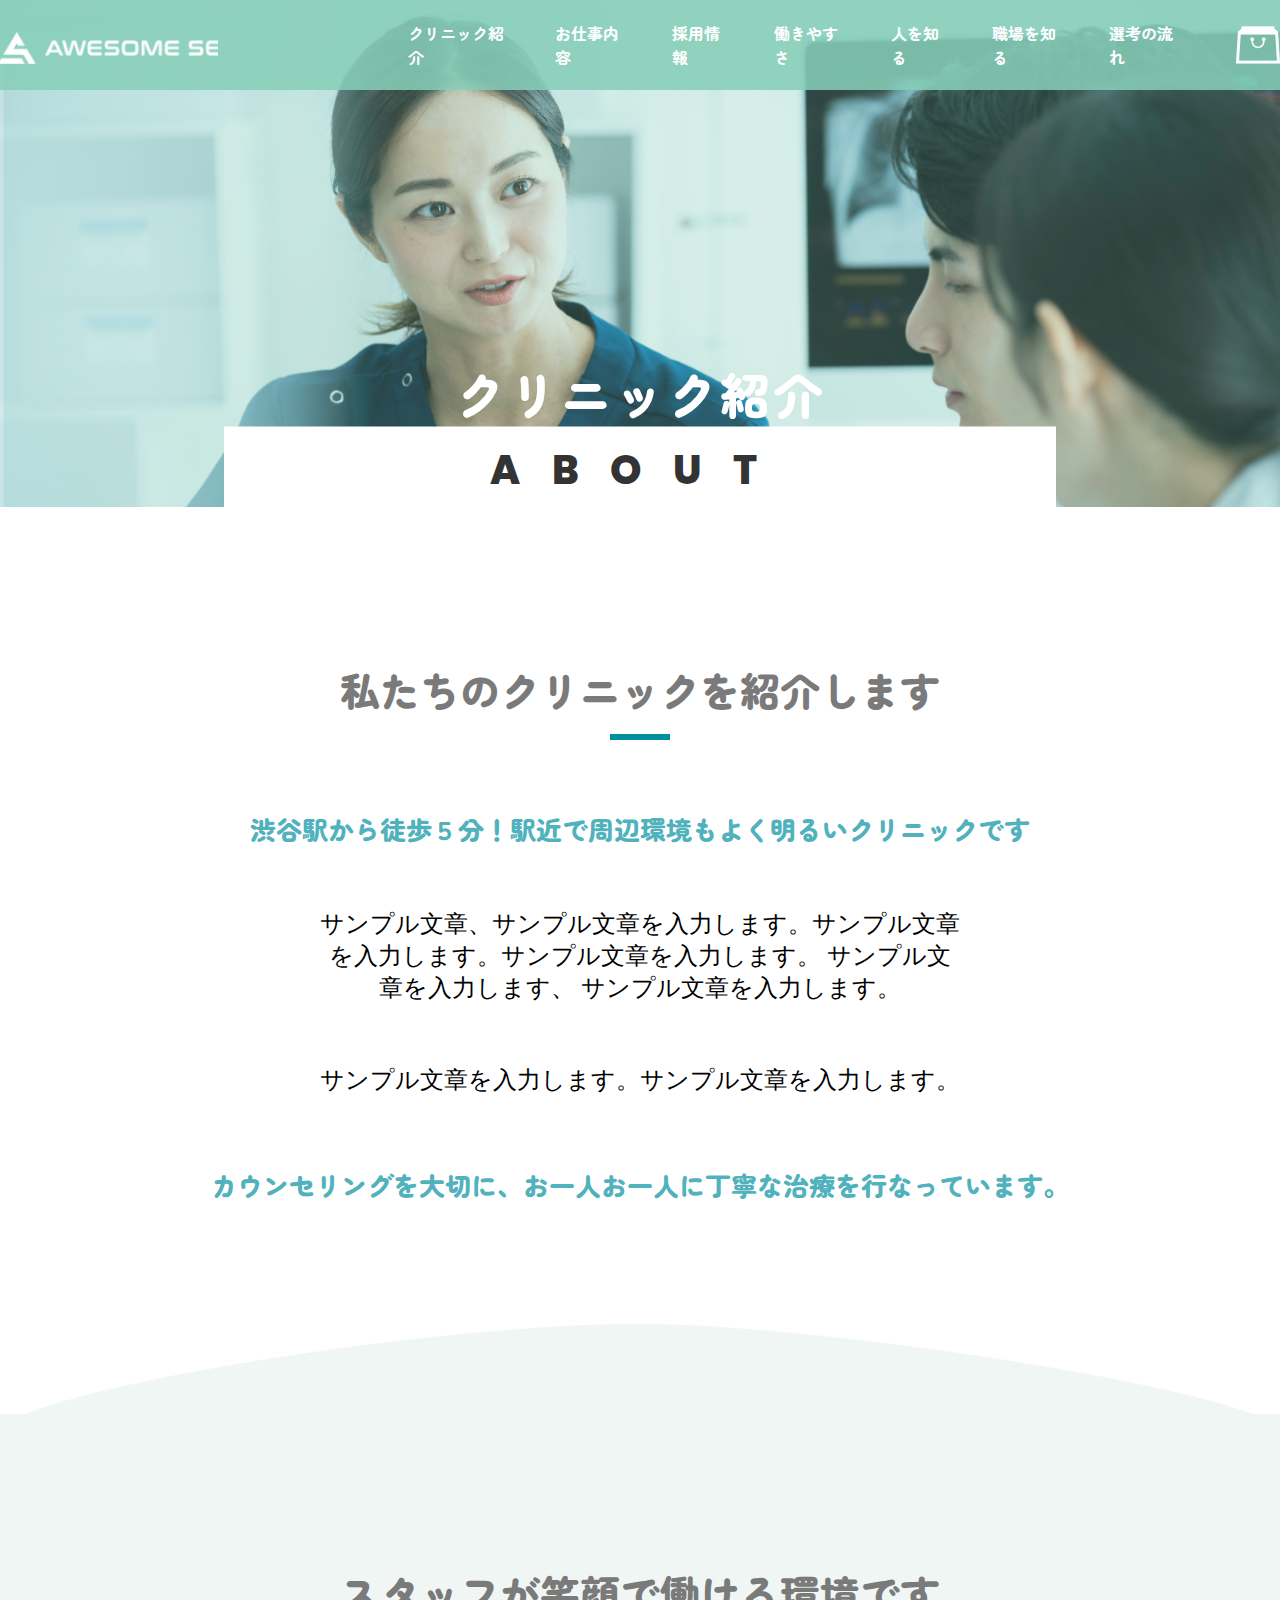
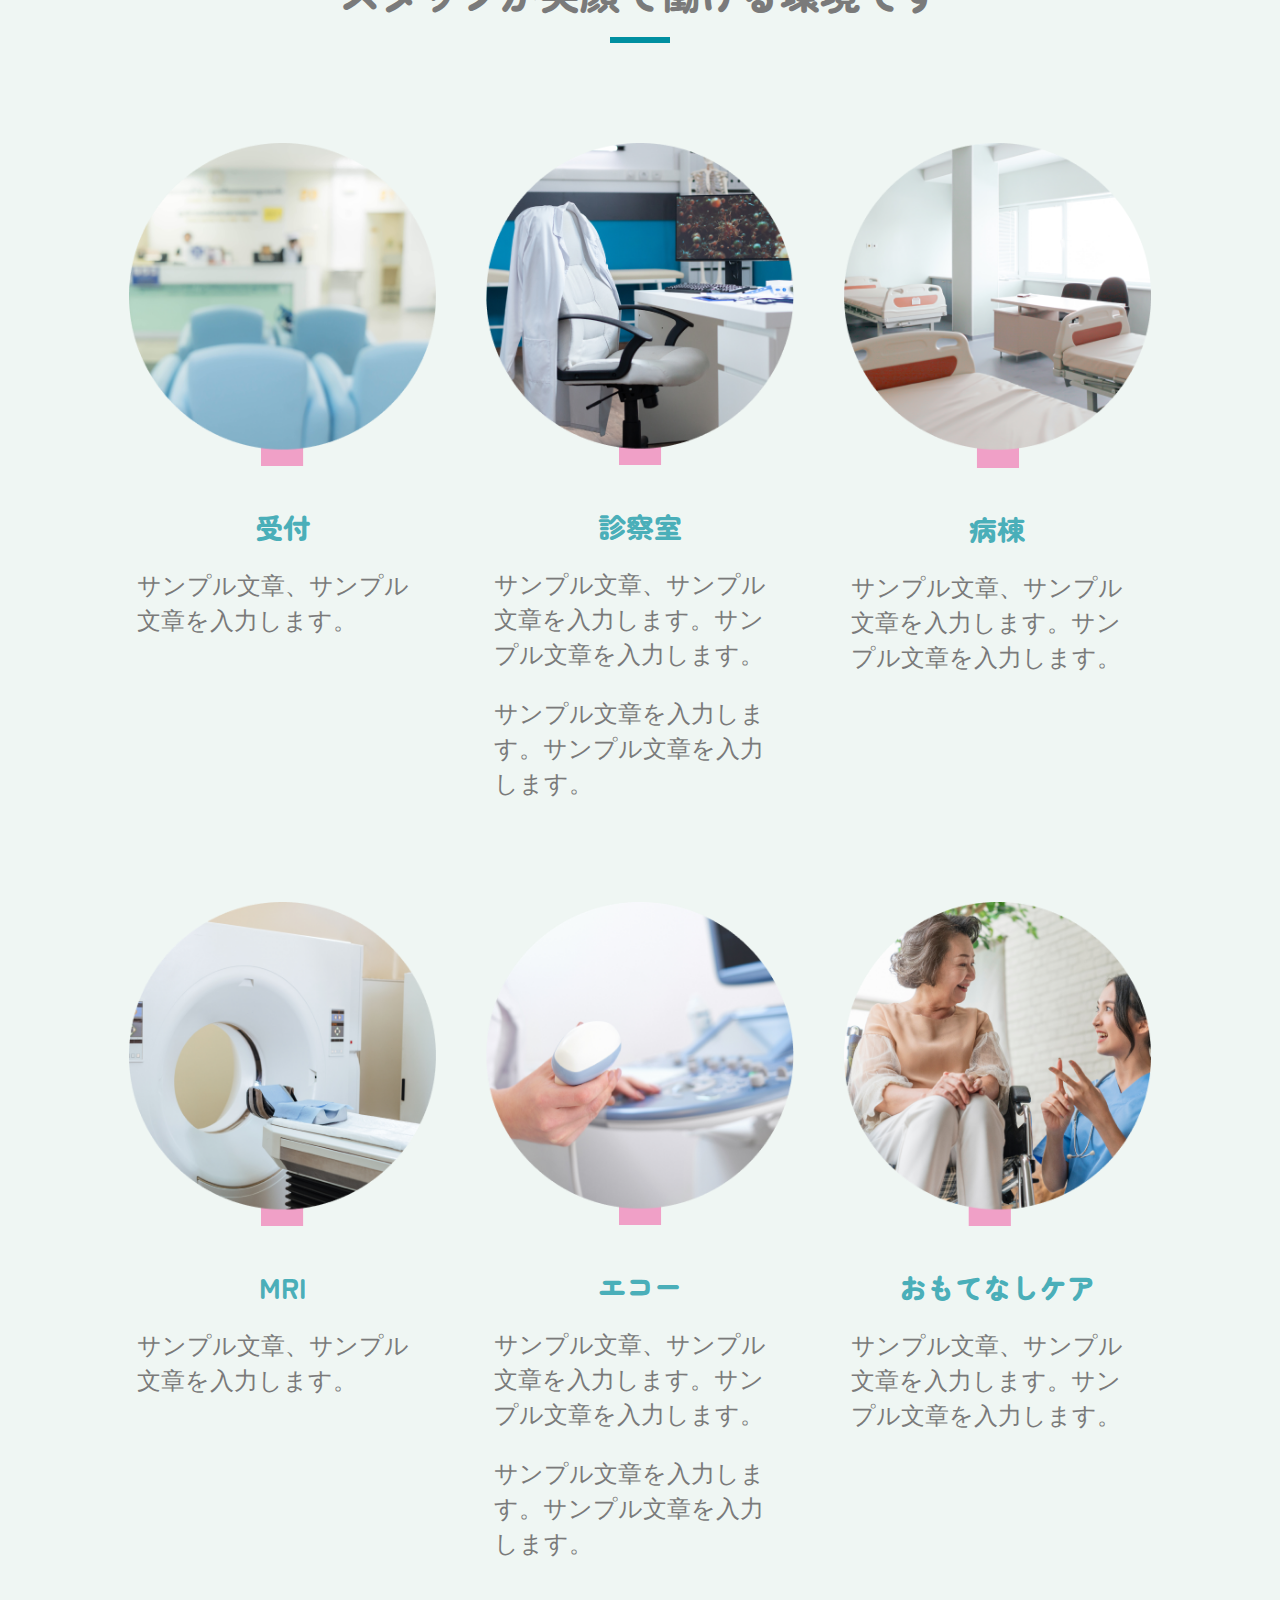
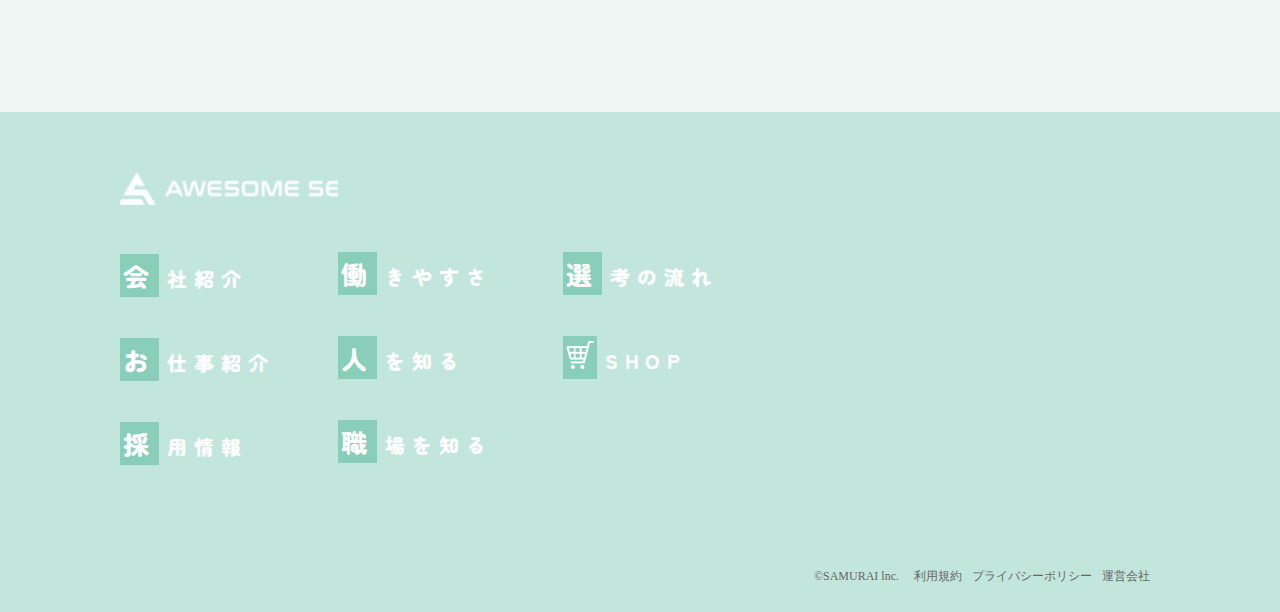
==== about.html @ 41eb9acd "Add files via upload" ====
<!DOCTYPE html>
<html lang="en">

<head>
  <meta charset="UTF-8">
  <meta name="viewport" content="width=device-width, initial-scale=1.0">
  <title>Recuru サンプルサイト</title>
  <link rel="stylesheet" href="css/header.css">
  <link rel="stylesheet" href="css/footer.css">
  <link rel="stylesheet" href="css/about.css">
  <link rel="preconnect" href="https://fonts.googleapis.com">
  <link rel="preconnect" href="https://fonts.gstatic.com" crossorigin>
  <link href="https://fonts.googleapis.com/css2?family=Zen+Maru+Gothic:wght@700&display=swap" rel="stylesheet">
  <link rel="preconnect" href="https://fonts.googleapis.com">
  <link rel="preconnect" href="https://fonts.gstatic.com" crossorigin>
  <link href="https://fonts.googleapis.com/css2?family=Poppins:wght@800&display=swap" rel="stylesheet">
</head>

<body>
  <!-- header -->
  <header>
    <header class="l-header" id="header">
      <div class="p-header__top">
        <div class="p-header__logoLeft">
          <img class="c-awesome__logo" src="images/awesome-logo.png" alt="ロゴ">
        </div>
        <nav class="p-header__nav">
          <ul class="c-nav__list">
            <li class="p-nav__listItem">クリニック紹介</li>
            <li class="p-nav__listItem">お仕事内容</li>
            <li class="p-nav__listItem">採用情報</li>
            <li class="p-nav__listItem">働きやすさ</li>
            <li class="p-nav__listItem">人を知る</li>
            <li class="p-nav__listItem">職場を知る</li>
            <li class="p-nav__listItem">選考の流れ</li>
          </ul>
        </nav>
        <div class="p-header__logoRight">
          <img class="header-logo" src="images/header_bag.png" alt="ロゴ">
        </div>
      </div>
      <div id="nav-wrapper" class="nav-wrapper">
        <div class="hamburger" id="js-hamburger">
          <span class="hamburger__line hamburger__line--1"></span>
          <span class="hamburger__line hamburger__line--2"></span>
          <span class="hamburger__line hamburger__line--3"></span>
          <div class="menu">MENU</p>
        </div>
        <nav class="sp-nav">
            <ul>
              <li class="list-item">クリニック紹介</li>
              <li class="list-item">お仕事内容</li>
              <li class="list-item">採用情報</li>
              <li class="list-item">働きやすさ</li>
              <li class="list-item">人を知る</li>
              <li class="list-item">職場を知る</li>
              <li class="list-item">選考の流れ</li>
              <li class="online-shop">
                <img class="bag-img" src="images/header_bag.png" alt="バッグのアイコン">
                <p>Online Shop</p>
              </li>
              <li class="entry-form">エントリーフォーム</li>
            </ul>
        </nav>
      </div>
      <div class="c-kv__bg">
        <img class="p-kv__bg" src="images/about-top_img.png" alt="人の画像">
        <img class="sp-p-kv__bg" src="sp-imges/sp-about_top.png" alt="人の画像">
        <div class="c-kv__section__inner">
          <p class="p-kv__section__inner-title">クリニック紹介</p>
          <p class="p-kv__section__inner-square">ABOUT</p>
        </div>
      </div>
    </header>
  </header>
  <!-- main -->
  <main>
    <main class="l-main">
    <!-- section1 -->
      <section class="c-section">
        <div>
          <div class="c-section__title">私たちのクリニックを紹介します</div>
          <div class="blue-line"></div>
        </div>
        <div>
          <div class="sp-c-section__title">私たちのクリニックを<br>紹介します</div>
          <div class="sp-blue-line"></div>
        </div>
        <div class="c-section__text">渋谷駅から徒歩５分！駅近で周辺環境もよく明るいクリニックです</div>
        <div class="sp-c-section__text">地域の皆様を元気に、<br>健康な街を作る<br>クリニックです</div>
        <div class="c-section__text-item">
          <p class="u-text-item">サンプル文章、サンプル文章を入力します。サンプル文章を入力します。サンプル文章を入力します。
                サンプル文章を入力します、 サンプル文章を入力します。</span>
          <p class="u-text-item">サンプル文章を入力します。サンプル文章を入力します。</span>
          </div>
        <div class="c-section__text">カウンセリングを大切に、お一人お一人に丁寧な治療を行なっています。</div>
        <div class="sp-c-section__text">来院される患者さまおひとりおひとりに笑顔をもたらすべく、<br>力を尽くします。</div>
      </section>
    <!-- section2 -->
      <section class="c-section">
        <div class="p-triangle-parts">
          <img class="p-parts__img" src="images/about-triangle_img.png" alt="">
        </div>
        <div>
          <div class="c-section__title">スタッフが笑顔で働ける環境です</div>
          <div class="blue-line"></div>
        </div>
        <div>
          <div class="sp-c-section__title">スタッフが笑顔で<br>働ける環境です</div>
          <div class="sp-blue-line"></div>
        </div>
        <div class="c-colum-group">
          <div class="c-colum-group__inner">
            <div class="c-colum-item">              
              <div class="c-colum-img">
                <img class="img" src="images/about_img1.png" alt="">                
              </div>
              <p class="c-colum-title">受付</p>
              <p class="c-colum-text">サンプル文章、サンプル文章を入力します。</p>
            </div>
            <div class="c-colum-item">
              <div class="c-colum-img">
                <img class="img" src="images/about_img2.png" alt="">
              </div>              
              <p class="c-colum-title">診察室</p>
              <p class="c-colum-text">サンプル文章、サンプル文章を入力します。サンプル文章を入力します。</p>
              <p class="c-colum-text">サンプル文章を入力します。サンプル文章を入力します。</p>
            </div>
            <div class="c-colum-item">
              <div class="c-colum-img">
                <img class="img" src="images/about_img3.png" alt="">
              </div>            
              <p class="c-colum-title">病棟</p>
              <p class="c-colum-text">サンプル文章、サンプル文章を入力します。サンプル文章を入力します。</p>
            </div>
          </div>
        </div> 
        <div class="c-colum-group">
          <div class="c-colum-group__inner">
            <div class="c-colum-item">        
              <div class="c-colum-img">
                <img class="img" src="images/about_img4.png" alt="">
              </div>
              <p class="c-colum-title">MRI</p>
              <p class="c-colum-text">サンプル文章、サンプル文章を入力します。</p>
            </div>
            <div class="c-colum-item">
              <div class="c-colum-img">
                <img class="img" src="images/about_img5.png" alt="">
              </div>             
              <p class="c-colum-title">エコー</p>
              <p class="c-colum-text">サンプル文章、サンプル文章を入力します。サンプル文章を入力します。</p>
              <p class="c-colum-text">サンプル文章を入力します。サンプル文章を入力します。</p>
            </div>
            <div class="c-colum-item">           
              <div class="c-colum-img">
                <img class="img" src="images/about_img6.png" alt="">
              </div>    
              <p class="c-colum-title">おもてなしケア</p>
              <p class="c-colum-text">サンプル文章、サンプル文章を入力します。サンプル文章を入力します。</p>
            </div>
          </div>
        </div> 
      </section>
    </main>
  </main>
  <!-- footer -->
  <footer id="footer"></footer>
  <script src="./js/index.js"></script>
  <script src="./js/hamburger.js"></script>
</body>
---- css/header.css ----
.p-header__top{ 
    width: 100vw;
    height: 88px;
    background: #88CEB9B2;
    display: flex;
    justify-content: center;
    align-items: center;
    opacity: 0.9;
    position: absolute;
    z-index: 3;
  }

  .p-header__logoLeft{
    margin-top: 10px;
  }

  .c-nav__list{
    display: flex;
    justify-content: center;
    padding-left: 150px;
    color: #FFFFFF;
  }

  .p-nav__listItem{
    list-style: none;
    margin-left: 40px;
    font-family: "Zen Maru Gothic";
    font-size: 16px;
    font-weight: 700;
    color: white;
  }

  .p-header__logoRight{
    display: flex;
    margin-left: 50px;
  }
---- css/footer.css ----
@media screen and (min-width: 769px) { 
  .sp-footer__inner{
    display: none;
  }

  .c-awesome__logo{
    width: 17vw;
  }
 
  .p-footer__link-group1,
  .p-footer__link-group2,
  .p-footer__link-group3{
    margin: 0 0;
  }

  .p-footer__link-group1{
    padding: 0 0;
  }
  .p-footer__link-group2{
    padding: 35px 0 0 0;
  }

  .p-footer__link-group3{
    padding: 35px 0  0 70px;
  }

  .p-footer__link-list{
    list-style: none;
    text-align: center;
    margin-top: 50px;
  }
 
  .p-footer__link-item{
    text-decoration: none;
    padding: 0 0;
  }
 
  .footer-btn{
    color: #FFFFFF;
    font-family: Zen Maru Gothic;
    font-size: 20px;
    font-weight: 900;
    line-height: 23px;
    letter-spacing: 7px;
    text-align: left;
    margin: 0 0;
  }
 
  .footer-btn__left{
    color: #FFFFFF;
    background: #88CEB9;
    font-family: Zen Maru Gothic;
    font-size: 26px;
    line-height: 34px;
    padding: 3px;
    margin-right: 8px;
  }
 
  .c-footer__colum-group{
    display: flex;
    justify-content: center;
  }
 
  /* フッターの色を指定 */
  .c-footer__colum{
    display: flex;
    justify-content: space-between;
    align-items: top;
    padding: 60px 120px 0 120px;
    height: 440px;
    background: rgba(136, 206, 185, 0.5);
  }
 
  /* mapのサイズ調節 */
  .p-footer-map iframe{
      width: 34vw;
      height: 380px;
  }
 
  /* コピーライト */
  .p-copyright__wrap{
    display: flex;
    justify-content: end;
    align-items: center;
  }
 
  .p-copyright{
    display: flex;
    justify-content: center;
    align-items: center;
    margin-right: -25px;
    font-size: 12px;
    color: #666666;
  }
 
  .p-company-info__list{
    display: flex;
    justify-content: center;
    align-items: center;
    font-size: 12px;
    color: #666666;
  }
 
  .p-company-info__item{
    list-style: none;
    margin-right: 10px;
  }
}

@media screen and (max-width: 768px) { 
  /* SP */
  .c-footer__inner{
    display: none;
  }

  .sp-back-ground__green{
    width: 100%;
    height: 140vh;
    background: rgba(136, 206, 185, 0.5);
  }

  .sp-p-awesome__logo{
    text-align: center;
    padding: 40px 0;

  }

  .sp-awesome__logo{
    width: 40%;
  }

  .sp-footer__link-group{
    margin: 0 0 0 60px;
    padding: 0 0;
    width: 40%;
  }

  .sp-footer__link-list{
    list-style: none;
    text-align: center;
    margin: 80px 0;
  }

  ul{
    margin: 0 0 ;
    padding: 0 0;
  }
 
  .sp-footer__link-item{
    text-decoration: none;
    padding: 0 0;
  }
 
  .sp-footer-btn{
    color: #FFFFFF;
    font-family: Zen Maru Gothic;
    font-size: 28px;
    font-weight: 900;
    line-height: 23px;
    letter-spacing: 7px;
    text-align: left;
    margin: 0 0;
    white-space: nowrap;
  }
 
  .sp-footer-btn__left{
    color: #FFFFFF;
    background: #88CEB9;
    font-family: Zen Maru Gothic;
    font-size: 35px;
    line-height: 34px;
    padding: 5px;
    margin-right: 8px;
  }

  .sp-footer-map{
    width: 100%;
  }

  /* mapのサイズ調節 */
  .sp-footer-map iframe{
    width: 100%;
    height: 400px;
    display: block;
    line-height: 1;
  }

  .sp-copyright__background-green{
    background: rgba(136, 206, 185, 0.5);
    width: 100%;
    margin: auto;
    height: 28%;
    padding: 20px 0;
  }

  /* ©SAMURAI lnc. */
  .sp-copyright{
    text-align: center;
    font-size: 25px;
    color: #666666;
    margin:0  auto;
    padding: 0 0;
  }

  .sp-company-info__item{
    list-style: none;
    text-align: center;
    font-size: 25px;
    color: #666666;
    margin: auto;
  }
}
---- css/about.css ----
@media screen and (min-width: 769px) {
  /* PC */
  body{
    margin: 0 auto;
    padding: 0 auto;
  }

  /* headerの帯 */
  .p-header__top{ 
    width: 100%;
    height: 10vh;
    background: rgba(136, 206, 185, 0.7);
    display: flex;
    justify-content: center;
    align-items: center;
    opacity: 0.9;
    position: absolute;
    z-index: 3;
  }

  .p-header__logoLeft{
    margin-top: 10px;
  }

  .c-nav__list{
    display: flex;
    justify-content: center;
    padding-left: 150px;
    color: #FFFFFF;
  }

  .p-nav__listItem{
    list-style: none;
    margin-left: 40px;
    font-family: "Zen Maru Gothic";
    font-size: 16px;
    font-weight: 700;
    color: white;
  }

  .p-header__logoRight{
    display: flex;
    margin-left: 50px;
  }

  /* header 画像 */
  .c-kv__bg{
    position: relative;
    z-index: 1;  
  }

  .p-kv__bg{
    width: 100%;
  }

  /* pcで非表示 */
  .sp-p-kv__bg,.sp-c-section__title,
  .sp-c-section__text,.sp-p-parts__img,
  .sp-blue-line,.hamburger,.menu,.sp-nav{
    display: none;
  }
 
  /* header クリニック紹介 */
  .p-kv__section__inner-title{
    position: absolute;
    transform: translate(-50%, -50%);;
    top: 77%;
    left: 50%;
    color: #FFFFFF;
    font-family: Zen Maru Gothic;
    font-size: 50px;
    font-weight: 900;
    line-height: 72px;
    letter-spacing: 3px;
    text-align: center;
    margin: 0 auto;
    padding:0 0;
    z-index: 4;
  }

  /* header about */
  .p-kv__section__inner-square{
    position: absolute;
    transform: translate(-50%, -50%);;
    top: 92%;
    left: 50%;
    font-family: Poppins;
    font-size: 40px;
    font-weight: 800;
    line-height: 57px;
    letter-spacing: 0.8em;
    background-color: #FFFFFF;
    color: #333333;
    text-align: center;
    margin: 0 auto;
    padding: 15px 0;
    width: 65%;
    z-index: 4;
  }

  /* main */
  /* 共通のセクションとタイトル */
  .c-section{
    text-align: center;
    padding: 150px 0;
  }

  .c-section__title{
    position: relative;
    color: #7A7A7A;
    font-family: Zen Maru Gothic;
    font-size: 40px;
    font-weight: 900;
    line-height: 58px; 
    margin-top: 0px; 
  }

  /* ブルーの下線 */
  .blue-line{
    width: 60px;
    height: 6px;
    background: #008FA0;
    padding: 0 0;
    margin: 0 auto;
    margin-top: 15px;
  }

  .c-section__text{
    color: #008FA0B2;
    font-family: Zen Maru Gothic;
    font-size: 26px;
    font-weight: 900;
    line-height: 38px;
    margin: 70px 0 0;
  }

  .c-section__text-item{
    width: 50%;
    text-align: center;
    font-size: 24px;
    margin: auto;
  }

  .u-text-item{
    margin: 60px 0 0 ;
  }

  /* section2 */
  .c-section:last-child{
    background:  rgba(239, 246, 243, 1);
    position: relative;
    margin-top: 60px;
  }
 
  .p-triangle-parts{
    position: absolute;
    transform: translate(-50%, -50%);
    top: 0%;
    left: 50%;
    width: 100%;
  }

  .p-parts__img{
    width: 100%;
  }

  /* 画像の集まり */
  .c-colum-group{
    width: 80%;
    padding-top: 100px;
    margin: 0 auto;
  }

  /* ３つずつのまとまり */
  .c-colum-group__inner{
    display: flex;
    justify-content: center;
    align-items: start;
    gap: 50px;
  }

  .c-colum-item{
    width: 30%;
  }

  /* 青字 タイトル */
  .c-colum-title{
    font-family: Zen Maru Gothic;
    font-size: 28px;
    font-weight: 900;
    line-height: 35px;
    text-align: center;
    color: rgba(0, 143, 160, 0.7);
    margin: 40px 0 0 0;
  }

  /* グレー サンプル文章 */
  .c-colum-text{
    font-family: Noto Sans JP;
    font-size: 24px;
    font-weight: 400;
    line-height: 35px;
    text-align: left;  
    color: rgba(122, 122, 122, 1);
    margin: 0 auto;
    margin-top: 24px;
    width: 95%;
  }

  /* 画像大きさ指定 */
  .img{ 
    width: 100%;
  } 
  
  .c-colum-img{
    width: 100%;
  }
}

@media screen and (max-width: 768px) {
  /* SP */
  body{
    max-width: 768px;
    margin: 0 auto
  }

  .p-header__nav,.p-header__logoRight,
  .p-kv__bg,.c-section__title,.c-section__text,
  .blue-line{
    display: none;
  }

  /* header */
  /* ベースの画像 */
  .sp-p-kv__bg{
    width: 100%;
  }

  .c-kv__bg{
    width: 100%;
    height: 98%;
    position: relative;
    z-index: 1;  
  }

  /* awesome左ロゴ */
  .c-awesome__logo{
    width: 150%;
    padding-left: 40px;
  }

  /* header上部の帯 */
  .p-header__top{
    display: flex;
    justify-content: left;
    width: 100%;
    height: 15%;
    z-index: 3;
  }

  /* ハンバーガーメニュー */
  .hamburger {
    position: absolute;
    right: 30px;
    top: 28px;
    height: 40px;
    cursor: grab;
    z-index: 3;
  }
  
  .hamburger__line {
    position: absolute;
    transform: translate(-50%, -50%);
    width: 42px;
    height: 5px;
    right: 0;
    border-radius: 2.5px;
    background-color: #FFFFFF;
    transition: all 0.5s;
  }
  
  .hamburger__line--1 {
    top: 1px;
  }

  .hamburger__line--2 {
    top: 16px;
  }

  .hamburger__line--3 {
    top: 32px;
  }

  /*ハンバーガーがクリックされたら*/
  .open .hamburger__line--1 {
    transform: rotate(-45deg);
    top: 11px;
    right: 22px;
  }

  .open .hamburger__line--2 {
    opacity: 0;
  }

  .open .hamburger__line--3 {
    transform: rotate(45deg);
    top: 11px;
    right: 22px;
  }

  .menu{
    color: #FFFFFF;
    margin: 40px 25px 0 0;
    font-size: 12px;
    font-weight: 500;
    line-height: 14px;
    text-align: center;
  }

  .sp-nav {
    position: fixed;
    left: -100%;
    /*ハンバーガーがクリックされる前はWindow左側に隠す*/
    top: 14%;
    width: 78%;
    /* 出てくるスライドメニューの幅 */
    height: 100vh;
    background-color: #88CEB9;
    transition: all 0.5s;
    z-index: 100;
    overflow-y: auto;
    /* メニューが多くなったらスクロールできるように */
  }
  
  /*ハンバーガーがクリックされたら左からスライド*/
  .open .sp-nav {
    left: 0;
  }

  ul{
    margin-left: 50px;
    list-style: none;
  }

  .list-item{
    font-size: 22px;
    font-weight: 700;
    line-height: 32px;
    text-align: left;
    color: #FFFFFF;
    margin-top: 20px;
  }

  .online-shop > p{
    margin: 0 0;
    font-size: 22px;
    font-weight: 700;
    line-height: 32px;
    text-align: left;
    color: #FFFFFF;
  }

  .online-shop{
    display: flex;
    align-items: flex-end;
    justify-content: start;
    margin-top: 20px;
  }

  .bag-img{
    width: 5%;
    margin: 0 20px 0 0;
  }

  .entry-form{
    font-family: Noto Sans JP;
    font-size: 16px;
    font-weight: 700;
    letter-spacing: 0.1em;
    text-align: left;
    color: #88CEB9;
    background-color: #FFFFFF;
    padding: 8px 10px;
    text-align: center;
    width: 30%;
    margin-top: 35px;
  }


  /* header クリニック紹介 */
  .p-kv__section__inner-title{
    position: absolute;
    transform: translate(-50%, -50%);
    top: 84%;
    left: 55%;
    display: block;
    white-space: nowrap;
    color: #FFFFFF;
    font-family: Zen Maru Gothic;
    font-size: 55px;
    font-weight: 900;
    line-height: 72px;
    letter-spacing: 3px;
    text-align: center;
    margin: 0 auto;
    padding: 0 0;
    z-index: 4;
  }

  /* header about */
  .p-kv__section__inner-square{
    position: absolute;
    transform: translate(-50%, -50%);
    top: 95%;
    left: 65%;
    display: block;
    font-family: Poppins;
    font-size: 40px;
    font-weight: 800;
    line-height: 57px;
    letter-spacing: 0.8em;
    background-color: #FFFFFF;
    color: #333333;
    text-align: center;
    margin: 0 auto;
    width: 72%;
    padding: 10px 0;
    z-index: 4;
  }

  .c-section{
    width: 80%;
    margin: 0 auto;
    margin-top: 50px;
  }

  /* グレーのタイトル */
  .sp-c-section__title{
    font-family: Zen Maru Gothic;
    font-size: 45px;
    font-weight: 600;
    line-height: 55px;
    text-align: center;
    color: #7A7A7A;
  }

  /* 青字のタイトル */
  .sp-c-section__text{
    font-family: Zen Maru Gothic;
    font-size: 35px;
    font-weight: 900;
    line-height: 45px;
    text-align: center; 
    color: rgba(0, 143, 160, 0.7);
    margin-top: 50px;
  }

  /* ブルーの下線 */
  .sp-blue-line{
    width: 60px;
    height: 6px;
    background: #008FA0;
    padding: 0 0;
    margin: 0 auto;
    margin-top: 15px;
  }
  
  /*  サンプル文章 */
  .c-section__text-item{
    text-align: left;
    font-size: 24px;
    margin: auto;
    color: #7A7A7A;
  }

  .u-text-item{
    margin: 60px 0 0 ;
  }

  /* section2 */
  .c-section:last-child{
    background:  rgba(239, 246, 243, 1);
    position: relative;
    width: 100%;
    padding: 100px 0 180px 0;
    margin: 150px 0 0 0;
  }
 
  /* 三角のパーツ */
  .p-triangle-parts{
    position: absolute;
    transform: translate(-50%, -50%);
    top: 0%;
    left: 50%;
    width: 100%;
  }

  .p-parts__img{
    width: 100%;
  }

  /* 画像の集まり */
  .c-colum-group{
    width: 60%;
    padding: 0 0 0;
    margin: 0 auto;
  }

  /* 1つのまとまり */
  .c-colum-item{
    margin-top: 60px;
  }

  /* 青字 タイトル */
  .c-colum-title{
    font-family: Zen Maru Gothic;
    font-size: 35px;
    font-weight: 900;
    line-height: 35px;
    text-align: center;
    color: rgba(0, 143, 160, 0.7);
    margin: 24px 0 0 0;
  }

  /* グレー サンプル文章 */
  .c-colum-text{
    font-family: Noto Sans JP;
    font-size: 28px;
    font-weight: 400;
    line-height: 35px;
    text-align: left;  
    color: rgba(122, 122, 122, 1);
    margin: 24px 0 0;
    width: 100%;
  }

  /* 画像大きさ指定 */
  .img{ 
    width: 100%;
  } 
  
  .c-colum-img{
    width: 100%;
  }
}
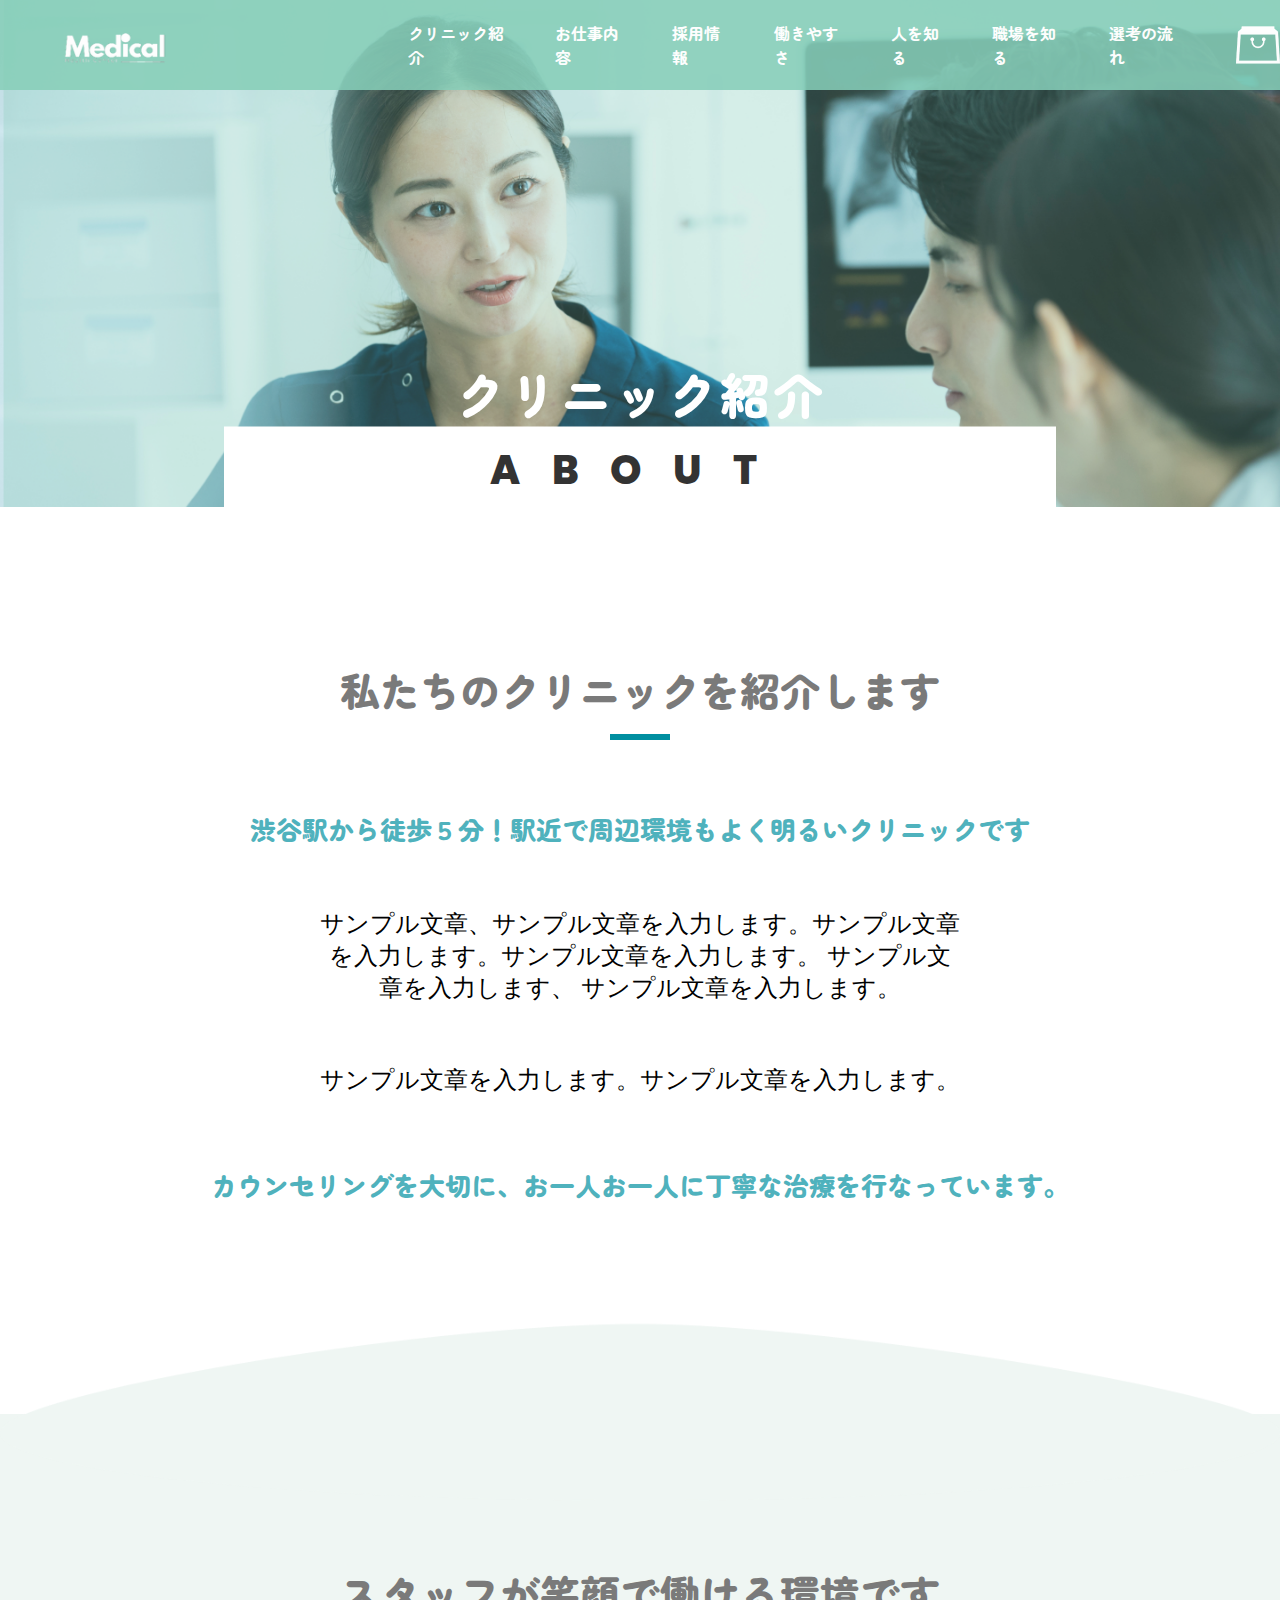
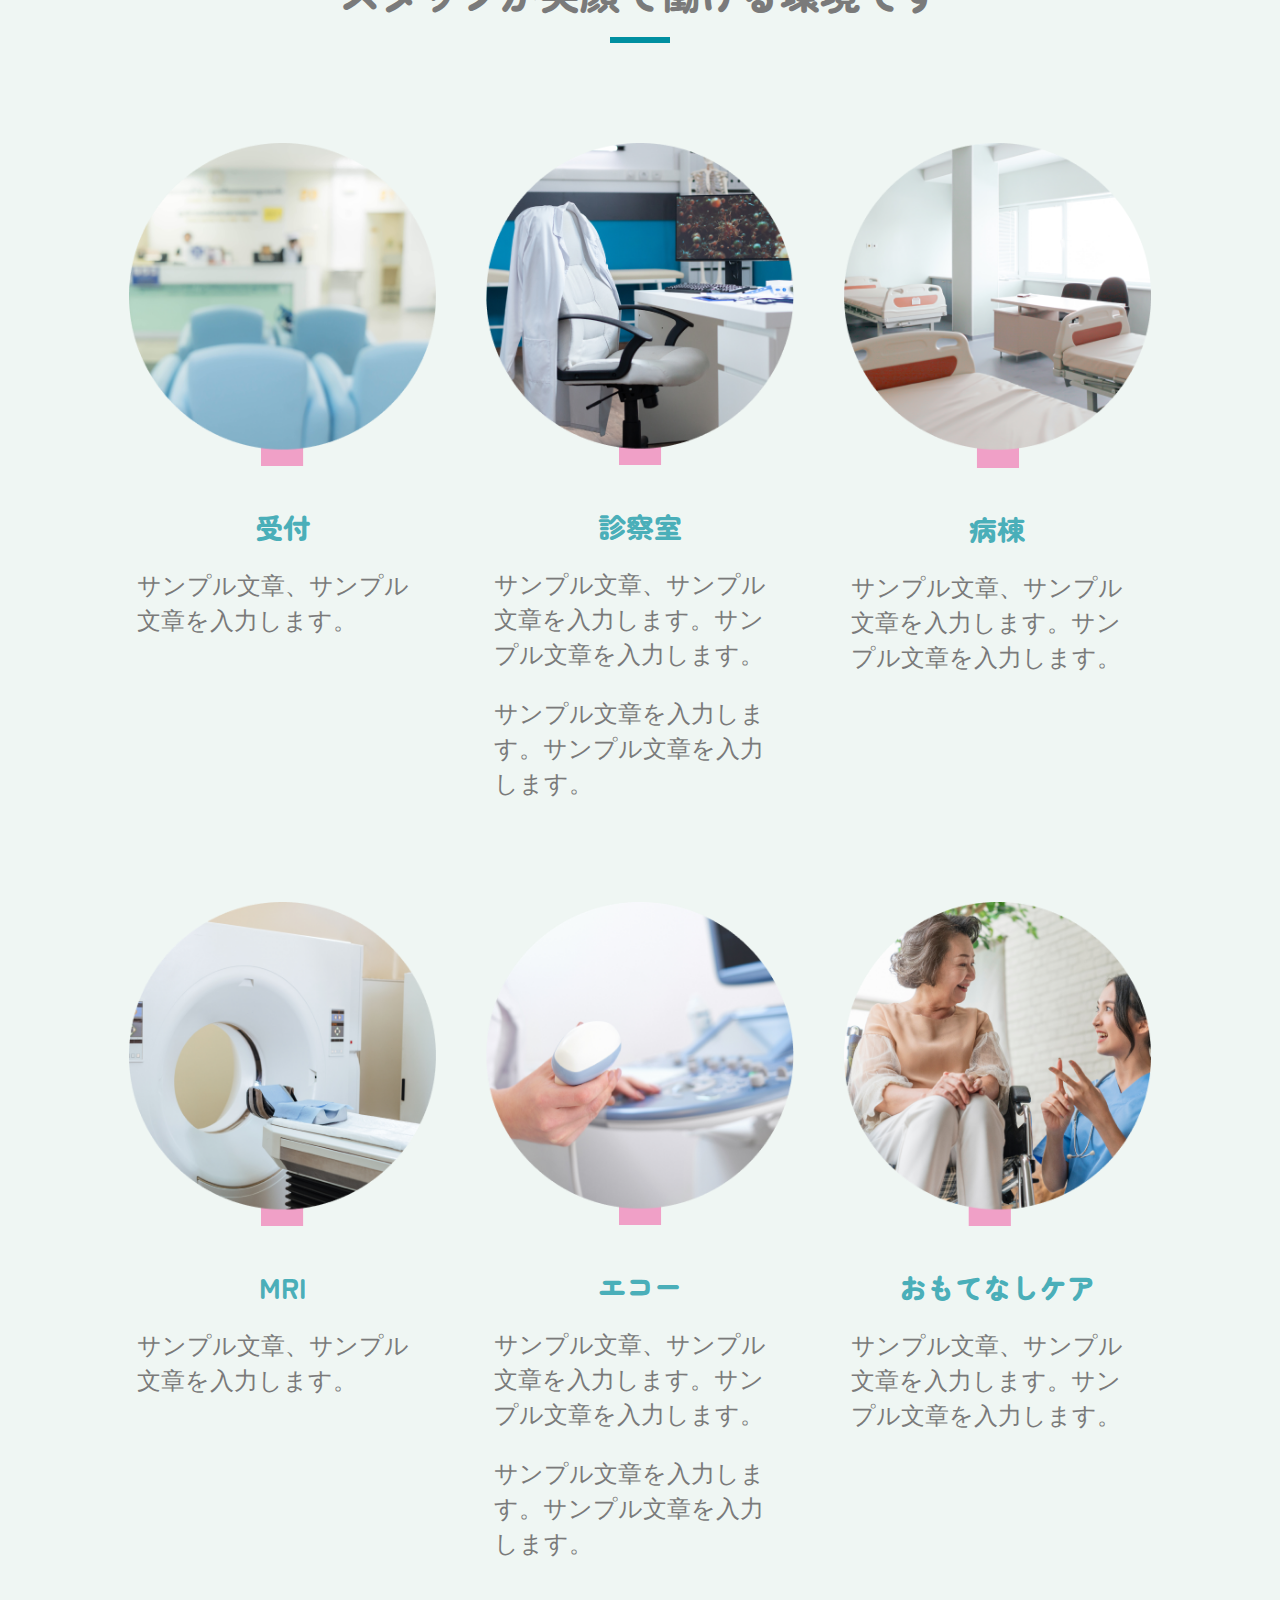
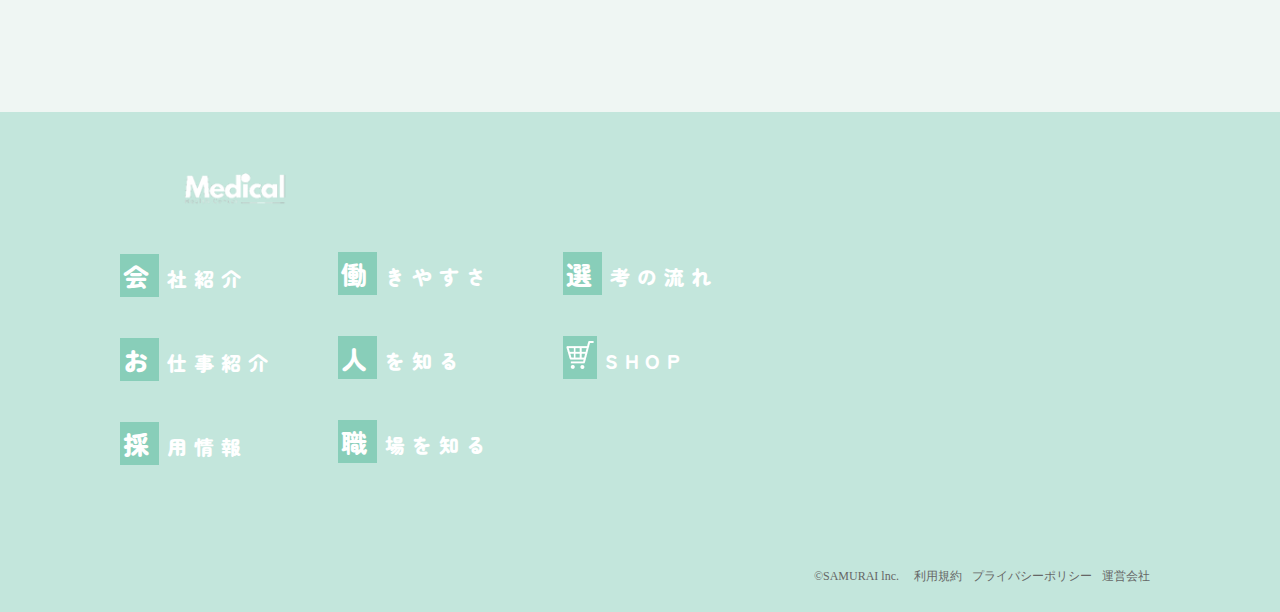
==== commit 44dbd640: "Update about.html" ====
--- a/about.html
+++ b/about.html
@@ -22,7 +22,7 @@
     <header class="l-header" id="header">
       <div class="p-header__top">
         <div class="p-header__logoLeft">
-          <img class="c-awesome__logo" src="images/awesome-logo.png" alt="ロゴ">
+          <img class="c-awesome__logo" src="images/logo.png" alt="ロゴ">
         </div>
         <nav class="p-header__nav">
           <ul class="c-nav__list">
@@ -168,4 +168,4 @@
   <footer id="footer"></footer>
   <script src="./js/index.js"></script>
   <script src="./js/hamburger.js"></script>
-</body>+</body>
